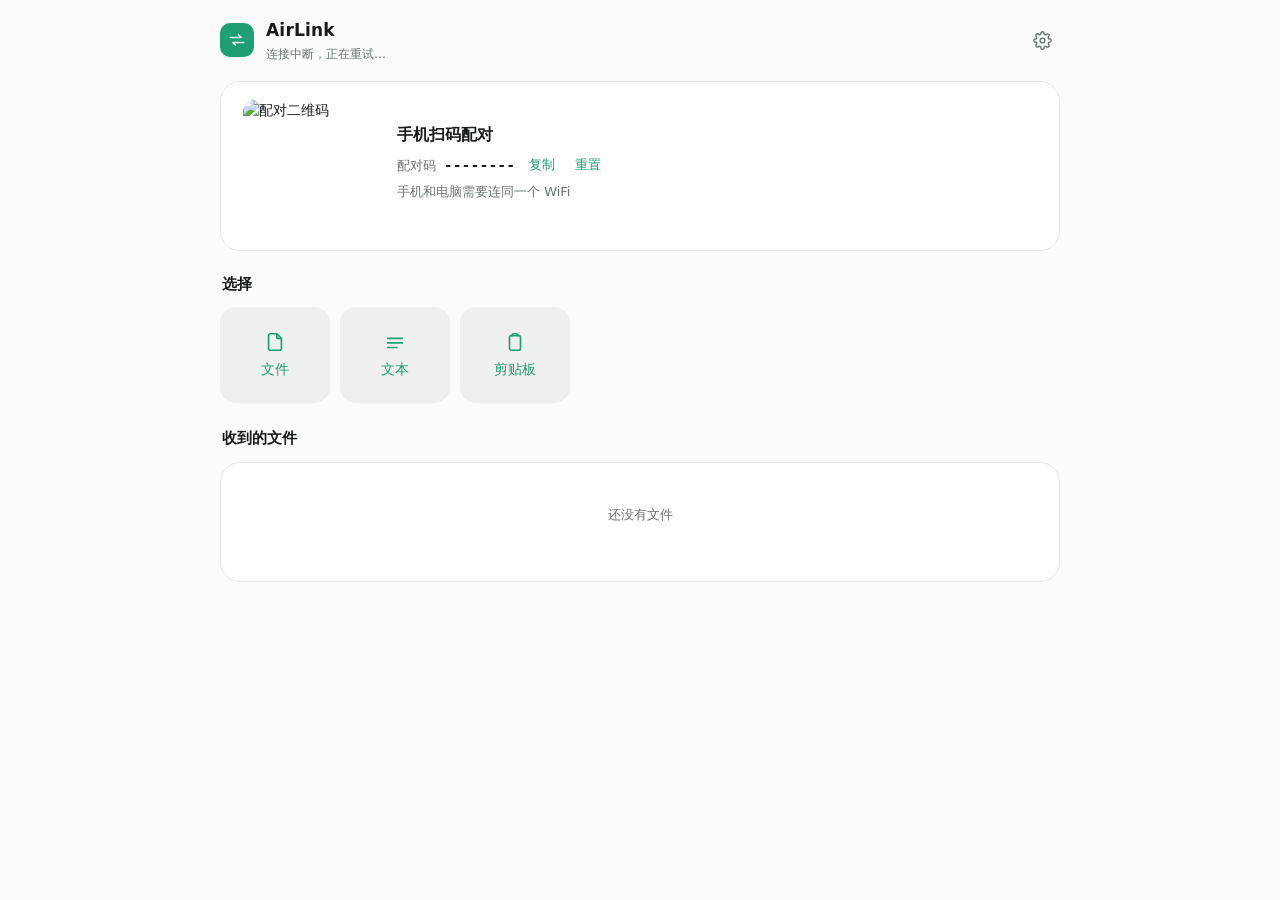
==== server/web/ui.html @ eb2b2083 "feat(ui): 界面层换成 HTML + Edge 应用窗口，Walk 只保留托盘 Win32 原生控件的圆角、实心按钮、卡片列表都改不了，试过字号层级、 卡片分组、图标按钮之后到了上限。界面层整" ====
<!DOCTYPE html>
<html lang="zh-CN">
<head>
<meta charset="utf-8">
<title>AirLink</title>
<style>
  :root {
    --bg: #fafbfa;
    --card: #ffffff;
    --tile: #edf0ee;
    --tile-hover: #e2e6e3;
    --accent: #1d9e75;
    --accent-dark: #0f6e56;
    --accent-soft: #e8f5f0;
    --text: #171b19;
    --muted: #6b7370;
    --line: #e3e7e5;
    --danger: #c0453f;
    --radius-lg: 20px;
    --radius: 16px;
    --radius-sm: 12px;
  }

  * { box-sizing: border-box; margin: 0; padding: 0; }

  body {
    font-family: "Microsoft YaHei UI", "Segoe UI", system-ui, sans-serif;
    background: var(--bg);
    color: var(--text);
    font-size: 14px;
    line-height: 1.5;
    -webkit-font-smoothing: antialiased;
    user-select: none;
  }

  .app {
    max-width: 880px;
    margin: 0 auto;
    padding: 18px 20px 28px;
  }

  /* ---------- 顶部 ---------- */
  header {
    display: flex;
    align-items: center;
    gap: 12px;
    margin-bottom: 18px;
  }

  .logo {
    width: 34px;
    height: 34px;
    border-radius: 10px;
    background: var(--accent);
    display: grid;
    place-items: center;
    flex-shrink: 0;
  }

  .logo svg { width: 20px; height: 20px; stroke: #fff; }

  .brand h1 {
    font-size: 17px;
    font-weight: 600;
    letter-spacing: .2px;
  }

  .brand p {
    font-size: 12px;
    color: var(--muted);
    margin-top: 1px;
  }

  .spacer { flex: 1; }

  .icon-btn {
    width: 36px;
    height: 36px;
    border: none;
    border-radius: 10px;
    background: transparent;
    cursor: pointer;
    display: grid;
    place-items: center;
    transition: background .14s;
  }

  .icon-btn:hover { background: var(--tile); }
  .icon-btn svg { width: 19px; height: 19px; stroke: var(--muted); }

  /* ---------- 配对卡片 ---------- */
  .pair {
    background: var(--card);
    border: 1px solid var(--line);
    border-radius: var(--radius-lg);
    padding: 18px 22px;
    display: flex;
    align-items: center;
    gap: 22px;
    margin-bottom: 22px;
  }

  .qr {
    width: 132px;
    height: 132px;
    border-radius: 12px;
    display: block;
    flex-shrink: 0;
  }

  .pair h2 {
    font-size: 16px;
    font-weight: 600;
    margin-bottom: 8px;
  }

  .pair-row {
    display: flex;
    align-items: center;
    gap: 8px;
    font-size: 13px;
    color: var(--muted);
    margin-bottom: 6px;
  }

  .token {
    font-family: Consolas, monospace;
    font-size: 14px;
    font-weight: 600;
    color: var(--text);
    letter-spacing: .5px;
  }

  .link-btn {
    border: none;
    background: transparent;
    color: var(--accent);
    font-size: 12.5px;
    font-family: inherit;
    cursor: pointer;
    padding: 2px 6px;
    border-radius: 6px;
  }

  .link-btn:hover { background: var(--accent-soft); }

  /* ---------- 区块标题 ---------- */
  .sect {
    font-size: 15px;
    font-weight: 600;
    margin: 0 0 12px 2px;
    display: flex;
    align-items: center;
    gap: 8px;
  }

  .sect .count {
    font-size: 12px;
    font-weight: 400;
    color: var(--muted);
  }

  .sect .spacer { flex: 1; }

  /* ---------- 卡片按钮 ---------- */
  .tiles {
    display: flex;
    gap: 10px;
    margin-bottom: 24px;
  }

  .tile {
    width: 110px;
    height: 96px;
    border: none;
    border-radius: var(--radius);
    background: var(--tile);
    cursor: pointer;
    display: flex;
    flex-direction: column;
    align-items: center;
    justify-content: center;
    gap: 8px;
    font-family: inherit;
    font-size: 13.5px;
    color: var(--accent);
    transition: background .14s, transform .08s;
  }

  .tile:hover { background: var(--tile-hover); }
  .tile:active { transform: scale(.975); }
  .tile svg { width: 22px; height: 22px; stroke: var(--accent); }

  /* ---------- 文件列表 ---------- */
  .files {
    background: var(--card);
    border: 1px solid var(--line);
    border-radius: var(--radius-lg);
    padding: 8px;
    min-height: 120px;
  }

  .file {
    display: flex;
    align-items: center;
    gap: 12px;
    padding: 11px 14px;
    border-radius: var(--radius-sm);
    cursor: default;
    transition: background .12s;
  }

  .file:hover { background: #f7f9f8; }
  .file + .file { margin-top: 1px; }

  .file-icon {
    width: 34px;
    height: 34px;
    border-radius: 9px;
    background: var(--accent-soft);
    display: grid;
    place-items: center;
    flex-shrink: 0;
  }

  .file-icon svg { width: 17px; height: 17px; stroke: var(--accent-dark); }

  .file-main { flex: 1; min-width: 0; }

  .file-name {
    font-size: 13.5px;
    white-space: nowrap;
    overflow: hidden;
    text-overflow: ellipsis;
  }

  .file-meta {
    font-size: 11.5px;
    color: var(--muted);
    margin-top: 1px;
  }

  .file-actions {
    display: flex;
    gap: 4px;
    opacity: 0;
    transition: opacity .12s;
  }

  .file:hover .file-actions { opacity: 1; }

  .mini-btn {
    border: none;
    background: transparent;
    color: var(--muted);
    font-size: 12.5px;
    font-family: inherit;
    padding: 4px 8px;
    border-radius: 7px;
    cursor: pointer;
  }

  .mini-btn:hover { background: var(--tile); color: var(--text); }
  .mini-btn.danger:hover { color: var(--danger); }

  .empty {
    color: var(--muted);
    font-size: 13px;
    text-align: center;
    padding: 34px 0;
  }

  /* ---------- 右键菜单 ---------- */
  .ctx {
    position: fixed;
    z-index: 100;
    background: #fff;
    border-radius: 12px;
    box-shadow: 0 8px 28px rgba(0,0,0,.14);
    padding: 5px;
    min-width: 148px;
    display: none;
  }

  .ctx.show { display: block; }

  .ctx button {
    display: block;
    width: 100%;
    text-align: left;
    border: none;
    background: transparent;
    font-family: inherit;
    font-size: 13px;
    color: var(--text);
    padding: 8px 12px;
    border-radius: 8px;
    cursor: pointer;
  }

  .ctx button:hover { background: var(--tile); }
  .ctx button.danger { color: var(--danger); }
  .ctx hr { border: none; border-top: 1px solid var(--line); margin: 5px 8px; }

  /* ---------- 模态框 ---------- */
  .mask {
    position: fixed;
    inset: 0;
    background: rgba(20, 24, 22, .3);
    display: none;
    align-items: center;
    justify-content: center;
    z-index: 50;
    backdrop-filter: blur(1.5px);
  }

  .mask.show { display: flex; }

  .modal {
    background: #fff;
    border-radius: var(--radius-lg);
    padding: 22px;
    width: 480px;
    max-width: calc(100vw - 40px);
    max-height: calc(100vh - 60px);
    display: flex;
    flex-direction: column;
    box-shadow: 0 18px 50px rgba(0,0,0,.18);
  }

  .modal h2 {
    font-size: 16px;
    font-weight: 600;
    margin-bottom: 16px;
  }

  .field { margin-bottom: 14px; }

  .field label {
    display: block;
    font-size: 12.5px;
    color: var(--muted);
    margin-bottom: 6px;
  }

  .input, .select {
    width: 100%;
    height: 38px;
    border: 1px solid var(--line);
    border-radius: 10px;
    padding: 0 12px;
    font-family: inherit;
    font-size: 13.5px;
    color: var(--text);
    background: #fff;
    outline: none;
    transition: border-color .14s, box-shadow .14s;
  }

  .input:focus, .select:focus {
    border-color: var(--accent);
    box-shadow: 0 0 0 3px rgba(29,158,117,.13);
  }

  .modal-actions {
    display: flex;
    justify-content: flex-end;
    gap: 8px;
    margin-top: 18px;
  }

  .btn {
    height: 38px;
    padding: 0 18px;
    border-radius: 10px;
    border: none;
    font-family: inherit;
    font-size: 13.5px;
    cursor: pointer;
    transition: background .14s, transform .08s;
  }

  .btn:active { transform: scale(.98); }

  .btn-primary {
    background: var(--accent);
    color: #fff;
  }

  .btn-primary:hover { background: var(--accent-dark); }

  .btn-ghost {
    background: var(--tile);
    color: var(--text);
  }

  .btn-ghost:hover { background: var(--tile-hover); }

  .btn-danger {
    background: transparent;
    color: var(--danger);
  }

  .btn-danger:hover { background: #fbeceb; }

  /* ---------- 记录列表 ---------- */
  .clips {
    flex: 1;
    min-height: 160px;
    max-height: 300px;
    overflow-y: auto;
    border-radius: var(--radius-sm);
    background: #fafbfa;
    padding: 6px;
    margin-bottom: 4px;
  }

  .clip {
    padding: 10px 12px;
    border-radius: 10px;
    cursor: default;
  }

  .clip:hover { background: #f1f4f2; }

  .clip-text {
    font-size: 13px;
    word-break: break-all;
    white-space: pre-wrap;
    max-height: 62px;
    overflow: hidden;
  }

  .clip-meta {
    font-size: 11px;
    color: var(--muted);
    margin-top: 4px;
    display: flex;
    align-items: center;
    gap: 10px;
  }

  .clip-meta .acts { margin-left: auto; display: flex; gap: 2px; }

  /* ---------- 提示条 ---------- */
  .toast {
    position: fixed;
    left: 50%;
    bottom: 28px;
    transform: translateX(-50%) translateY(12px);
    background: rgba(23, 27, 25, .9);
    color: #fff;
    font-size: 13px;
    padding: 9px 16px;
    border-radius: 10px;
    opacity: 0;
    pointer-events: none;
    transition: opacity .18s, transform .18s;
    z-index: 200;
  }

  .toast.show { opacity: 1; transform: translateX(-50%) translateY(0); }
</style>
</head>
<body>

<div class="app">
  <header>
    <div class="logo">
      <svg viewBox="0 0 24 24" fill="none" stroke-width="2" stroke-linecap="round" stroke-linejoin="round">
        <path d="M4 9h13l-3-3M20 15H7l3 3"/>
      </svg>
    </div>
    <div class="brand">
      <h1>AirLink</h1>
      <p id="subtitle">正在读取…</p>
    </div>
    <div class="spacer"></div>
    <button class="icon-btn" id="btn-settings" title="设置">
      <svg viewBox="0 0 24 24" fill="none" stroke-width="1.8" stroke-linecap="round" stroke-linejoin="round">
        <circle cx="12" cy="12" r="3"/>
        <path d="M19.4 15a1.7 1.7 0 0 0 .34 1.87l.06.06a2 2 0 1 1-2.83 2.83l-.06-.06a1.7 1.7 0 0 0-1.87-.34 1.7 1.7 0 0 0-1 1.56V21a2 2 0 1 1-4 0v-.09A1.7 1.7 0 0 0 9 19.4a1.7 1.7 0 0 0-1.87.34l-.06.06a2 2 0 1 1-2.83-2.83l.06-.06A1.7 1.7 0 0 0 4.6 15a1.7 1.7 0 0 0-1.56-1H3a2 2 0 1 1 0-4h.09A1.7 1.7 0 0 0 4.6 9a1.7 1.7 0 0 0-.34-1.87l-.06-.06a2 2 0 1 1 2.83-2.83l.06.06A1.7 1.7 0 0 0 9 4.6h.09A1.7 1.7 0 0 0 10 3.04V3a2 2 0 1 1 4 0v.09a1.7 1.7 0 0 0 1 1.56 1.7 1.7 0 0 0 1.87-.34l.06-.06a2 2 0 1 1 2.83 2.83l-.06.06A1.7 1.7 0 0 0 19.4 9v.09a1.7 1.7 0 0 0 1.56 1H21a2 2 0 1 1 0 4h-.09a1.7 1.7 0 0 0-1.51 1z"/>
      </svg>
    </button>
  </header>

  <section class="pair">
    <img class="qr" id="qr" alt="配对二维码">
    <div>
      <h2>手机扫码配对</h2>
      <div class="pair-row">
        配对码 <span class="token" id="token">--------</span>
        <button class="link-btn" id="btn-copy-token">复制</button>
        <button class="link-btn" id="btn-rotate">重置</button>
      </div>
      <div class="pair-row" id="pair-hint">手机和电脑需要连同一个 WiFi</div>
    </div>
  </section>

  <h3 class="sect">选择</h3>
  <div class="tiles">
    <button class="tile" id="tile-file">
      <svg viewBox="0 0 24 24" fill="none" stroke-width="1.8" stroke-linecap="round" stroke-linejoin="round">
        <path d="M14 3H7a2 2 0 0 0-2 2v14a2 2 0 0 0 2 2h10a2 2 0 0 0 2-2V8z"/>
        <path d="M14 3v5h5"/>
      </svg>
      文件
    </button>
    <button class="tile" id="tile-text">
      <svg viewBox="0 0 24 24" fill="none" stroke-width="1.9" stroke-linecap="round">
        <path d="M4 8h16M4 13h16M4 18h10"/>
      </svg>
      文本
    </button>
    <button class="tile" id="tile-clip">
      <svg viewBox="0 0 24 24" fill="none" stroke-width="1.8" stroke-linecap="round" stroke-linejoin="round">
        <rect x="6" y="5" width="12" height="16" rx="2"/>
        <path d="M9 5V4a1 1 0 0 1 1-1h4a1 1 0 0 1 1 1v1"/>
      </svg>
      剪贴板
    </button>
  </div>

  <h3 class="sect">
    收到的文件
    <span class="count" id="file-count"></span>
    <span class="spacer"></span>
  </h3>
  <div class="files" id="files">
    <div class="empty">还没有文件</div>
  </div>
</div>

<!-- 右键菜单 -->
<div class="ctx" id="ctx"></div>

<!-- 文本面板 -->
<div class="mask" id="mask-text">
  <div class="modal">
    <h2>文本</h2>
    <div class="field">
      <textarea class="input" id="text-input" rows="3"
        style="height:auto;padding:10px 12px;resize:none"
        placeholder="输入要发到手机的文字"></textarea>
    </div>
    <div class="modal-actions" style="margin-top:-6px;margin-bottom:14px">
      <button class="btn btn-primary" id="btn-send-text">发送</button>
    </div>
    <div class="sect" style="font-size:13px;margin-bottom:8px">最近记录</div>
    <div class="clips" id="clips"></div>
    <div class="modal-actions">
      <button class="btn btn-ghost" id="btn-text-close">关闭</button>
    </div>
  </div>
</div>

<!-- 设置面板 -->
<div class="mask" id="mask-settings">
  <div class="modal">
    <h2>设置</h2>

    <div class="field">
      <label>网络地址（多网卡时手动指定）</label>
      <select class="select" id="set-net"></select>
    </div>

    <div class="field">
      <label>公网中转地址（留空表示不用）</label>
      <input class="input" id="set-relay" placeholder="https://drop.example.com">
    </div>

    <div class="field">
      <label>中转密钥</label>
      <input class="input" id="set-key" placeholder="和服务器上的 AIRLINK_RELAY_KEY 一致">
    </div>

    <div class="modal-actions">
      <button class="btn btn-ghost" id="btn-settings-close">取消</button>
      <button class="btn btn-primary" id="btn-settings-save">保存</button>
    </div>
  </div>
</div>

<div class="toast" id="toast"></div>

<script>
const $ = (id) => document.getElementById(id);

let state = null;
let ctxTarget = null;

// ---------- 通用 ----------
async function api(path, opts = {}) {
  const r = await fetch(path, opts);
  if (!r.ok) {
    let msg = `请求失败 (${r.status})`;
    try { msg = (await r.json()).message || msg; } catch {}
    throw new Error(msg);
  }
  const ct = r.headers.get("content-type") || "";
  return ct.includes("json") ? r.json() : r.text();
}

let toastTimer = null;
function toast(msg) {
  const el = $("toast");
  el.textContent = msg;
  el.classList.add("show");
  clearTimeout(toastTimer);
  toastTimer = setTimeout(() => el.classList.remove("show"), 1800);
}

function humanSize(n) {
  if (n < 1024) return n + " B";
  const units = ["KB", "MB", "GB", "TB"];
  let v = n, i = -1;
  while (v >= 1024 && i < units.length - 1) { v /= 1024; i++; }
  return v.toFixed(1) + " " + units[i];
}

function fmtTime(iso) {
  if (!iso) return "";
  const d = new Date(iso);
  if (isNaN(d)) return "";
  const pad = (x) => String(x).padStart(2, "0");
  return `${pad(d.getMonth() + 1)}-${pad(d.getDate())} ${pad(d.getHours())}:${pad(d.getMinutes())}`;
}

// ---------- 渲染 ----------
async function refresh() {
  try {
    state = await api("/api/console/state");
    render();
  } catch (e) {
    $("subtitle").textContent = "连接中断，正在重试…";
  }
}

function render() {
  const ep = (state.endpoints || [])[0];
  const addr = ep ? `${ep.ip}:${ep.port}` : `127.0.0.1:${state.port}`;
  const n = (state.files || []).length;
  $("subtitle").textContent = `${state.device} · ${addr} · ${n} 个文件`;
  $("token").textContent = (state.token || "").slice(0, 8);
  $("file-count").textContent = n ? `${n} 个` : "";

  const qr = $("qr");
  const src = "/api/console/qr.png?v=" + encodeURIComponent(state.token || "");
  if (qr.dataset.src !== src) {
    qr.dataset.src = src;
    qr.src = src;
  }

  renderFiles(state.files || []);
}

function renderFiles(files) {
  const box = $("files");
  if (!files.length) {
    box.innerHTML = '<div class="empty">还没有文件</div>';
    return;
  }
  box.innerHTML = files.map((f) => `
    <div class="file" data-id="${f.id}">
      <div class="file-icon">
        <svg viewBox="0 0 24 24" fill="none" stroke-width="1.8" stroke-linecap="round" stroke-linejoin="round">
          <path d="M14 3H7a2 2 0 0 0-2 2v14a2 2 0 0 0 2 2h10a2 2 0 0 0 2-2V8z"/>
          <path d="M14 3v5h5"/>
        </svg>
      </div>
      <div class="file-main">
        <div class="file-name" title="${escapeAttr(f.name)}">${escapeHtml(f.name)}</div>
        <div class="file-meta">${humanSize(f.size)} · ${fmtTime(f.modTime)}</div>
      </div>
      <div class="file-actions">
        <button class="mini-btn" data-act="open">打开</button>
        <button class="mini-btn" data-act="copy">复制名</button>
        <button class="mini-btn danger" data-act="delete">删除</button>
      </div>
    </div>
  `).join("");
}

function escapeHtml(s) {
  return String(s).replace(/[&<>"']/g, (c) => (
    { "&": "&amp;", "<": "&lt;", ">": "&gt;", '"': "&quot;", "'": "&#39;" }[c]
  ));
}
function escapeAttr(s) { return escapeHtml(s); }

// ---------- 文件操作 ----------
async function uploadFiles(fileList) {
  if (!fileList.length) return;
  let ok = 0;
  for (const f of fileList) {
    try {
      await api(`/api/console/upload?name=${encodeURIComponent(f.name)}`, {
        method: "POST",
        body: f,
      });
      ok++;
    } catch (e) {
      toast(`${f.name}：${e.message}`);
    }
  }
  if (ok) toast(`已添加 ${ok} 个文件`);
  refresh();
}

function pickFiles() {
  const input = document.createElement("input");
  input.type = "file";
  input.multiple = true;
  input.onchange = () => uploadFiles([...input.files]);
  input.click();
}

async function openFile(id) {
  try { await api(`/api/console/files/${id}/open`, { method: "POST" }); }
  catch (e) { toast(e.message); }
}

async function revealFile(id) {
  try { await api(`/api/console/files/${id}/reveal`, { method: "POST" }); }
  catch (e) { toast(e.message); }
}

async function copyFileName(id) {
  const f = (state.files || []).find((x) => x.id === id);
  if (!f) return;
  try {
    await navigator.clipboard.writeText(f.name);
    toast("已复制文件名");
  } catch {
    toast("复制失败");
  }
}

async function deleteFile(id) {
  try {
    await api(`/api/console/files/${id}`, { method: "DELETE" });
    toast("已删除");
    refresh();
  } catch (e) { toast(e.message); }
}

// ---------- 右键菜单 ----------
function showCtx(x, y, id) {
  ctxTarget = id;
  const ctx = $("ctx");
  ctx.innerHTML = `
    <button data-act="open">打开</button>
    <button data-act="copy">复制文件名</button>
    <button data-act="reveal">在文件夹中显示</button>
    <hr>
    <button data-act="delete" class="danger">删除</button>
  `;
  ctx.classList.add("show");
  const r = ctx.getBoundingClientRect();
  ctx.style.left = Math.min(x, innerWidth - r.width - 8) + "px";
  ctx.style.top = Math.min(y, innerHeight - r.height - 8) + "px";
}

function hideCtx() {
  $("ctx").classList.remove("show");
  ctxTarget = null;
}

document.addEventListener("click", (e) => {
  if (!e.target.closest(".ctx")) hideCtx();
});

$("ctx").addEventListener("click", (e) => {
  const btn = e.target.closest("button");
  if (!btn || !ctxTarget) return;
  const id = ctxTarget;
  const act = btn.dataset.act;
  hideCtx();
  if (act === "open") openFile(id);
  if (act === "copy") copyFileName(id);
  if (act === "reveal") revealFile(id);
  if (act === "delete") deleteFile(id);
});

$("files").addEventListener("contextmenu", (e) => {
  const row = e.target.closest(".file");
  if (!row) return;
  e.preventDefault();
  showCtx(e.clientX, e.clientY, row.dataset.id);
});

$("files").addEventListener("click", (e) => {
  const btn = e.target.closest(".mini-btn");
  if (!btn) return;
  const id = e.target.closest(".file").dataset.id;
  const act = btn.dataset.act;
  if (act === "open") openFile(id);
  if (act === "copy") copyFileName(id);
  if (act === "delete") deleteFile(id);
});

$("files").addEventListener("dblclick", (e) => {
  const row = e.target.closest(".file");
  if (row) openFile(row.dataset.id);
});

// ---------- 文本 ----------
async function openTextPanel() {
  $("mask-text").classList.add("show");
  await loadClips();
  $("text-input").focus();
}

async function loadClips() {
  try {
    const d = await api("/api/console/clips");
    renderClips(d.clips || []);
  } catch (e) {
    $("clips").innerHTML = `<div class="empty">${escapeHtml(e.message)}</div>`;
  }
}

function renderClips(clips) {
  const box = $("clips");
  if (!clips.length) {
    box.innerHTML = '<div class="empty">还没有记录</div>';
    return;
  }
  box.innerHTML = clips.map((c) => `
    <div class="clip" data-id="${c.id}" data-content="${escapeAttr(c.content)}">
      <div class="clip-text">${escapeHtml(c.content)}</div>
      <div class="clip-meta">
        <span>${c.from === "手机" ? "来自手机" : "来自电脑"} · ${fmtTime(c.at)}</span>
        <span class="acts">
          <button class="mini-btn" data-act="copy">复制</button>
          <button class="mini-btn danger" data-act="delete">删除</button>
        </span>
      </div>
    </div>
  `).join("");
}

$("clips").addEventListener("click", async (e) => {
  const btn = e.target.closest(".mini-btn");
  if (!btn) return;
  const row = e.target.closest(".clip");
  const id = row.dataset.id;
  if (btn.dataset.act === "copy") {
    try {
      await navigator.clipboard.writeText(row.dataset.content);
      toast("已复制");
    } catch { toast("复制失败"); }
  } else {
    try {
      await api(`/api/console/clips/${id}`, { method: "DELETE" });
      await loadClips();
      toast("已删除");
    } catch (err) { toast(err.message); }
  }
});

$("btn-send-text").onclick = async () => {
  const text = $("text-input").value.trim();
  if (!text) { toast("先输入内容"); return; }
  try {
    await api("/api/console/text", {
      method: "POST",
      headers: { "Content-Type": "application/json" },
      body: JSON.stringify({ content: text }),
    });
    $("text-input").value = "";
    toast("已发送到手机");
    await loadClips();
  } catch (e) { toast(e.message); }
};

$("btn-text-close").onclick = () => $("mask-text").classList.remove("show");

// ---------- 剪贴板 ----------
async function sendClipboard() {
  let text = "";
  try {
    text = await navigator.clipboard.readText();
  } catch {
    toast("读不到剪贴板，请用「文本」手动输入");
    return;
  }
  if (!text.trim()) { toast("剪贴板里没有文字"); return; }
  try {
    await api("/api/console/clipboard", {
      method: "POST",
      headers: { "Content-Type": "application/json" },
      body: JSON.stringify({ content: text }),
    });
    toast("已发送剪贴板");
  } catch (e) { toast(e.message); }
}

// ---------- 设置 ----------
async function openSettings() {
  $("mask-settings").classList.add("show");
  // 用 #settings 直接进来时 state 还没加载完，先等一次，
  // 否则下拉框会是空的。
  if (!state) await refresh();

  const sel = $("set-net");
  sel.innerHTML = "";
  (state?.endpoints || []).forEach((ep, i) => {
    const o = document.createElement("option");
    o.value = ep.ip;
    o.textContent = `${ep.ip}:${ep.port} · ${ep.iface}`;
    if (i === 0) o.selected = true;
    sel.appendChild(o);
  });
  try {
    const cfg = await api("/api/console/settings");
    $("set-relay").value = cfg.relayURL || "";
    $("set-key").value = cfg.relayKey || "";
  } catch {}
}

$("btn-settings-save").onclick = async () => {
  const url = $("set-relay").value.trim();
  const key = $("set-key").value.trim();
  if ((url === "") !== (key === "")) {
    toast("地址和密钥要么都填，要么都留空");
    return;
  }
  try {
    await api("/api/console/settings", {
      method: "POST",
      headers: { "Content-Type": "application/json" },
      body: JSON.stringify({
        relayURL: url,
        relayKey: key,
        ip: $("set-net").value,
      }),
    });
    $("mask-settings").classList.remove("show");
    toast("已保存，手机请重新扫码");
    refresh();
  } catch (e) { toast(e.message); }
};

$("btn-settings-close").onclick = () => $("mask-settings").classList.remove("show");

// ---------- 顶部按钮 ----------
$("btn-settings").onclick = openSettings;

$("btn-copy-token").onclick = async () => {
  try {
    await navigator.clipboard.writeText(state.token);
    toast("配对码已复制");
  } catch { toast("复制失败"); }
};

$("btn-rotate").onclick = async () => {
  if (!confirm("重新生成后，已配对的手机需要重新扫码。继续？")) return;
  try {
    await api("/api/console/rotate", { method: "POST" });
    toast("配对码已重置");
    refresh();
  } catch (e) { toast(e.message); }
};

$("tile-file").onclick = pickFiles;
$("tile-text").onclick = openTextPanel;
$("tile-clip").onclick = sendClipboard;

// 点遮罩关闭
document.querySelectorAll(".mask").forEach((m) => {
  m.addEventListener("click", (e) => {
    if (e.target === m) m.classList.remove("show");
  });
});

document.addEventListener("keydown", (e) => {
  if (e.key === "Escape") {
    document.querySelectorAll(".mask.show").forEach((m) => m.classList.remove("show"));
    hideCtx();
  }
});

// 拖拽上传
document.addEventListener("dragover", (e) => e.preventDefault());
document.addEventListener("drop", (e) => {
  e.preventDefault();
  if (e.dataTransfer?.files?.length) uploadFiles([...e.dataTransfer.files]);
});

refresh();
setInterval(refresh, 2000);

// 允许 #text / #settings 直接打开对应面板
if (location.hash === "#text") openTextPanel();
if (location.hash === "#settings") openSettings();
</script>
</body>
</html>
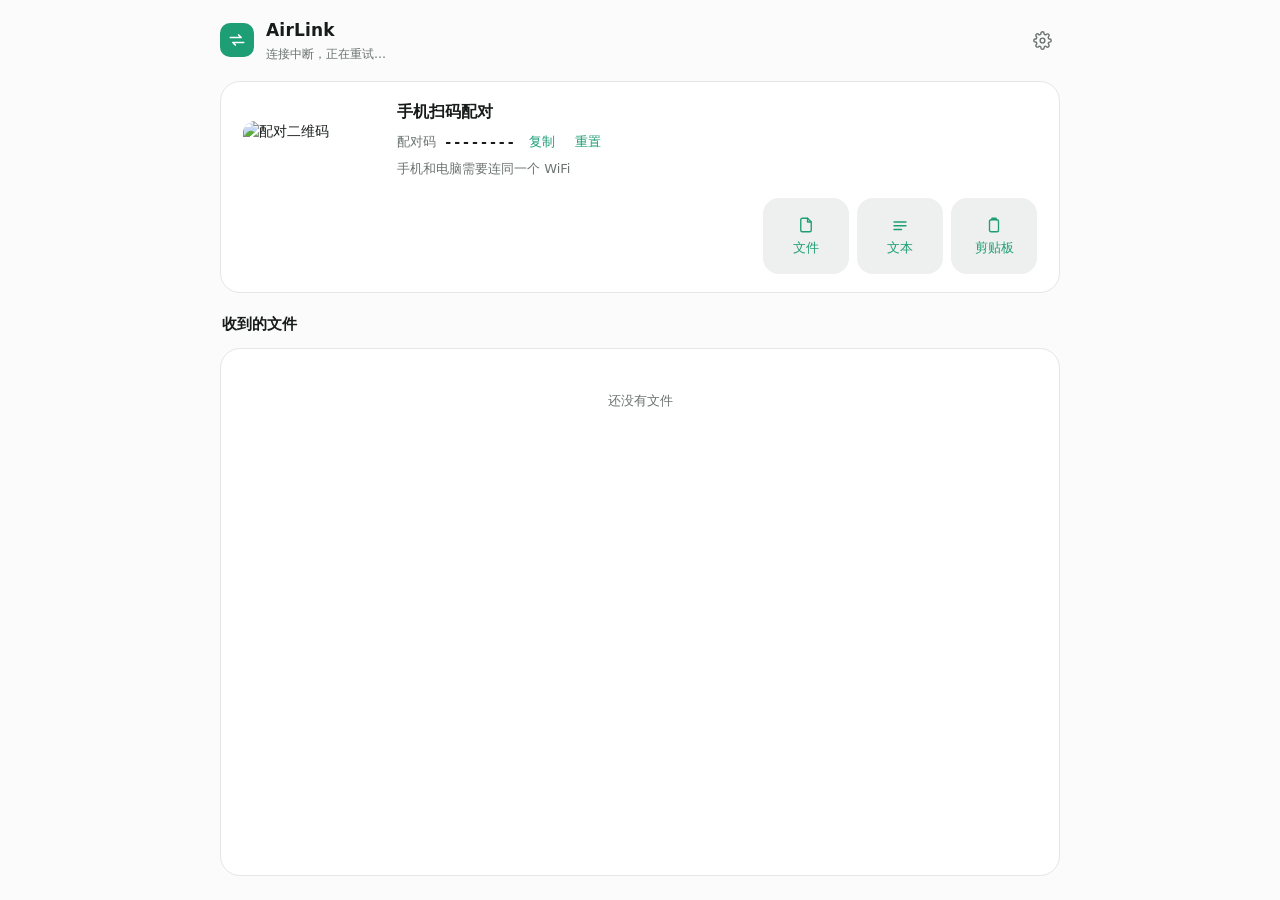
==== commit d71e8b3d: "style(ui): 三个操作入口移到二维码右侧，缩小并右对齐 - 去掉「选择」标题，按钮并进配对卡片 - 尺寸 110x96 → 86x76，图标 22 → 18 - 靠右对齐，和卡片右边缘齐平 -" ====
--- a/server/web/ui.html
+++ b/server/web/ui.html
@@ -2,6 +2,7 @@
 <html lang="zh-CN">
 <head>
 <meta charset="utf-8">
+<link rel="icon" href="/favicon.ico" type="image/x-icon">
 <title>AirLink</title>
 <style>
   :root {
@@ -36,7 +37,10 @@
   .app {
     max-width: 880px;
     margin: 0 auto;
-    padding: 18px 20px 28px;
+    padding: 18px 20px 24px;
+    min-height: 100vh;
+    display: flex;
+    flex-direction: column;
   }
 
   /* ---------- 顶部 ---------- */
@@ -97,7 +101,7 @@
     display: flex;
     align-items: center;
     gap: 22px;
-    margin-bottom: 22px;
+    margin-bottom: 20px;
   }
 
   .qr {
@@ -163,15 +167,23 @@
   .sect .spacer { flex: 1; }
 
   /* ---------- 卡片按钮 ---------- */
+  .pair-body {
+    flex: 1;
+    display: flex;
+    flex-direction: column;
+    gap: 14px;
+    min-width: 0;
+  }
+
   .tiles {
     display: flex;
-    gap: 10px;
-    margin-bottom: 24px;
+    gap: 8px;
+    justify-content: flex-end;
   }
 
   .tile {
-    width: 110px;
-    height: 96px;
+    width: 86px;
+    height: 76px;
     border: none;
     border-radius: var(--radius);
     background: var(--tile);
@@ -180,16 +192,16 @@
     flex-direction: column;
     align-items: center;
     justify-content: center;
-    gap: 8px;
+    gap: 6px;
     font-family: inherit;
-    font-size: 13.5px;
+    font-size: 12.5px;
     color: var(--accent);
     transition: background .14s, transform .08s;
   }
 
   .tile:hover { background: var(--tile-hover); }
   .tile:active { transform: scale(.975); }
-  .tile svg { width: 22px; height: 22px; stroke: var(--accent); }
+  .tile svg { width: 18px; height: 18px; stroke: var(--accent); }
 
   /* ---------- 文件列表 ---------- */
   .files {
@@ -198,6 +210,7 @@
     border-radius: var(--radius-lg);
     padding: 8px;
     min-height: 120px;
+    flex: 1;
   }
 
   .file {
@@ -486,40 +499,40 @@
 
   <section class="pair">
     <img class="qr" id="qr" alt="配对二维码">
-    <div>
-      <h2>手机扫码配对</h2>
-      <div class="pair-row">
-        配对码 <span class="token" id="token">--------</span>
-        <button class="link-btn" id="btn-copy-token">复制</button>
-        <button class="link-btn" id="btn-rotate">重置</button>
+    <div class="pair-body">
+      <div>
+        <h2>手机扫码配对</h2>
+        <div class="pair-row">
+          配对码 <span class="token" id="token">--------</span>
+          <button class="link-btn" id="btn-copy-token">复制</button>
+          <button class="link-btn" id="btn-rotate">重置</button>
+        </div>
+        <div class="pair-row" id="pair-hint">手机和电脑需要连同一个 WiFi</div>
       </div>
-      <div class="pair-row" id="pair-hint">手机和电脑需要连同一个 WiFi</div>
+      <div class="tiles">
+        <button class="tile" id="tile-file">
+          <svg viewBox="0 0 24 24" fill="none" stroke-width="1.8" stroke-linecap="round" stroke-linejoin="round">
+            <path d="M14 3H7a2 2 0 0 0-2 2v14a2 2 0 0 0 2 2h10a2 2 0 0 0 2-2V8z"/>
+            <path d="M14 3v5h5"/>
+          </svg>
+          文件
+        </button>
+        <button class="tile" id="tile-text">
+          <svg viewBox="0 0 24 24" fill="none" stroke-width="1.9" stroke-linecap="round">
+            <path d="M4 8h16M4 13h16M4 18h10"/>
+          </svg>
+          文本
+        </button>
+        <button class="tile" id="tile-clip">
+          <svg viewBox="0 0 24 24" fill="none" stroke-width="1.8" stroke-linecap="round" stroke-linejoin="round">
+            <rect x="6" y="5" width="12" height="16" rx="2"/>
+            <path d="M9 5V4a1 1 0 0 1 1-1h4a1 1 0 0 1 1 1v1"/>
+          </svg>
+          剪贴板
+        </button>
+      </div>
     </div>
   </section>
-
-  <h3 class="sect">选择</h3>
-  <div class="tiles">
-    <button class="tile" id="tile-file">
-      <svg viewBox="0 0 24 24" fill="none" stroke-width="1.8" stroke-linecap="round" stroke-linejoin="round">
-        <path d="M14 3H7a2 2 0 0 0-2 2v14a2 2 0 0 0 2 2h10a2 2 0 0 0 2-2V8z"/>
-        <path d="M14 3v5h5"/>
-      </svg>
-      文件
-    </button>
-    <button class="tile" id="tile-text">
-      <svg viewBox="0 0 24 24" fill="none" stroke-width="1.9" stroke-linecap="round">
-        <path d="M4 8h16M4 13h16M4 18h10"/>
-      </svg>
-      文本
-    </button>
-    <button class="tile" id="tile-clip">
-      <svg viewBox="0 0 24 24" fill="none" stroke-width="1.8" stroke-linecap="round" stroke-linejoin="round">
-        <rect x="6" y="5" width="12" height="16" rx="2"/>
-        <path d="M9 5V4a1 1 0 0 1 1-1h4a1 1 0 0 1 1 1v1"/>
-      </svg>
-      剪贴板
-    </button>
-  </div>
 
   <h3 class="sect">
     收到的文件
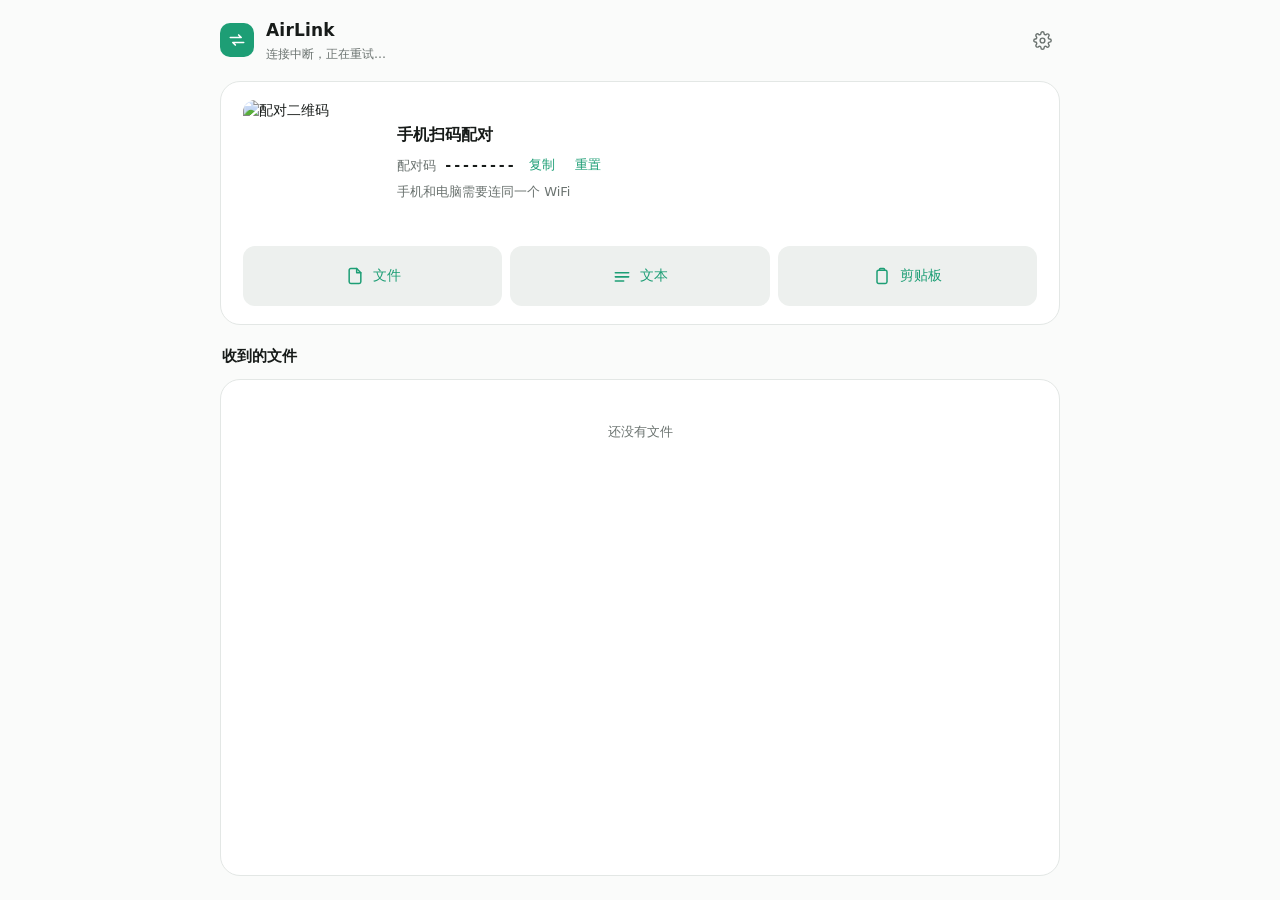
==== commit 70bf542b: "style(ui): 三个操作入口横跨整行，与二维码和文字区左右对齐 - 配对卡片改成上下两段：上面二维码 + 文字，下面按钮整行均分 - 按钮高度压到 60px，图标文字横排 - 左右边缘分别对齐二" ====
--- a/server/web/ui.html
+++ b/server/web/ui.html
@@ -99,9 +99,15 @@
     border-radius: var(--radius-lg);
     padding: 18px 22px;
     display: flex;
+    flex-direction: column;
+    gap: 14px;
+    margin-bottom: 20px;
+  }
+
+  .pair-top {
+    display: flex;
     align-items: center;
     gap: 22px;
-    margin-bottom: 20px;
   }
 
   .qr {
@@ -167,41 +173,36 @@
   .sect .spacer { flex: 1; }
 
   /* ---------- 卡片按钮 ---------- */
-  .pair-body {
+  .pair-info {
     flex: 1;
-    display: flex;
-    flex-direction: column;
-    gap: 14px;
     min-width: 0;
   }
 
   .tiles {
     display: flex;
     gap: 8px;
-    justify-content: flex-end;
   }
 
   .tile {
-    width: 86px;
-    height: 76px;
+    flex: 1;
+    height: 60px;
     border: none;
-    border-radius: var(--radius);
+    border-radius: var(--radius-sm);
     background: var(--tile);
     cursor: pointer;
     display: flex;
-    flex-direction: column;
     align-items: center;
     justify-content: center;
-    gap: 6px;
+    gap: 8px;
     font-family: inherit;
-    font-size: 12.5px;
+    font-size: 13.5px;
     color: var(--accent);
     transition: background .14s, transform .08s;
   }
 
   .tile:hover { background: var(--tile-hover); }
   .tile:active { transform: scale(.975); }
-  .tile svg { width: 18px; height: 18px; stroke: var(--accent); }
+  .tile svg { width: 20px; height: 20px; stroke: var(--accent); }
 
   /* ---------- 文件列表 ---------- */
   .files {
@@ -498,9 +499,9 @@
   </header>
 
   <section class="pair">
-    <img class="qr" id="qr" alt="配对二维码">
-    <div class="pair-body">
-      <div>
+    <div class="pair-top">
+      <img class="qr" id="qr" alt="配对二维码">
+      <div class="pair-info">
         <h2>手机扫码配对</h2>
         <div class="pair-row">
           配对码 <span class="token" id="token">--------</span>
@@ -509,7 +510,8 @@
         </div>
         <div class="pair-row" id="pair-hint">手机和电脑需要连同一个 WiFi</div>
       </div>
-      <div class="tiles">
+    </div>
+    <div class="tiles">
         <button class="tile" id="tile-file">
           <svg viewBox="0 0 24 24" fill="none" stroke-width="1.8" stroke-linecap="round" stroke-linejoin="round">
             <path d="M14 3H7a2 2 0 0 0-2 2v14a2 2 0 0 0 2 2h10a2 2 0 0 0 2-2V8z"/>
@@ -530,7 +532,6 @@
           </svg>
           剪贴板
         </button>
-      </div>
     </div>
   </section>
 
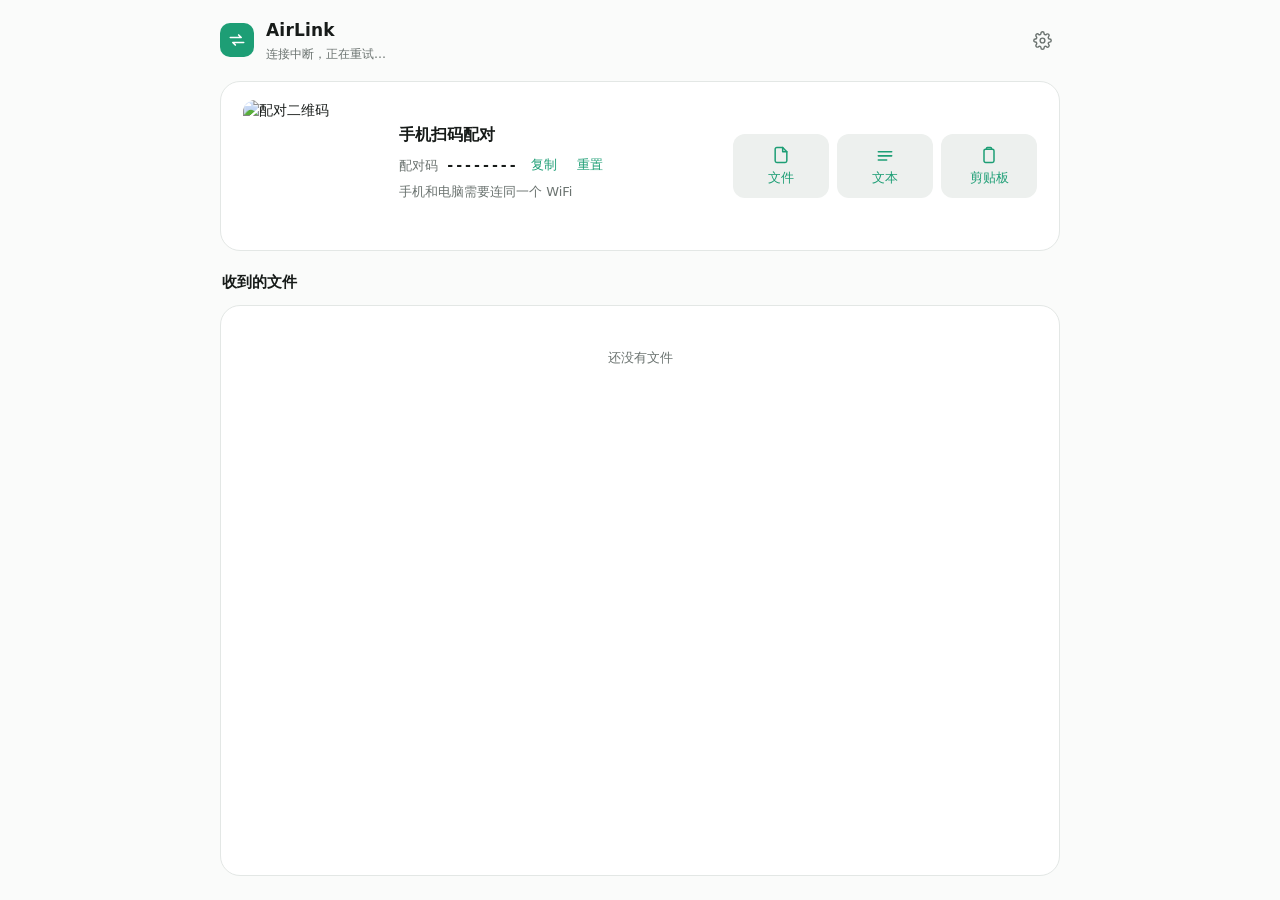
==== commit dd8c5c4b: "style(ui): 三个操作入口移到文字区右侧，同一行垂直居中 按参考图调整：二维码在左、文字在中、按钮在右，三段一行排布。 按钮 96x64，图标在上文字在下。" ====
--- a/server/web/ui.html
+++ b/server/web/ui.html
@@ -99,15 +99,9 @@
     border-radius: var(--radius-lg);
     padding: 18px 22px;
     display: flex;
-    flex-direction: column;
-    gap: 14px;
+    align-items: center;
+    gap: 24px;
     margin-bottom: 20px;
-  }
-
-  .pair-top {
-    display: flex;
-    align-items: center;
-    gap: 22px;
   }
 
   .qr {
@@ -181,21 +175,23 @@
   .tiles {
     display: flex;
     gap: 8px;
+    flex-shrink: 0;
   }
 
   .tile {
-    flex: 1;
-    height: 60px;
+    width: 96px;
+    height: 64px;
     border: none;
     border-radius: var(--radius-sm);
     background: var(--tile);
     cursor: pointer;
     display: flex;
+    flex-direction: column;
     align-items: center;
     justify-content: center;
-    gap: 8px;
+    gap: 5px;
     font-family: inherit;
-    font-size: 13.5px;
+    font-size: 12.5px;
     color: var(--accent);
     transition: background .14s, transform .08s;
   }
@@ -499,17 +495,15 @@
   </header>
 
   <section class="pair">
-    <div class="pair-top">
-      <img class="qr" id="qr" alt="配对二维码">
-      <div class="pair-info">
-        <h2>手机扫码配对</h2>
-        <div class="pair-row">
-          配对码 <span class="token" id="token">--------</span>
-          <button class="link-btn" id="btn-copy-token">复制</button>
-          <button class="link-btn" id="btn-rotate">重置</button>
-        </div>
-        <div class="pair-row" id="pair-hint">手机和电脑需要连同一个 WiFi</div>
+    <img class="qr" id="qr" alt="配对二维码">
+    <div class="pair-info">
+      <h2>手机扫码配对</h2>
+      <div class="pair-row">
+        配对码 <span class="token" id="token">--------</span>
+        <button class="link-btn" id="btn-copy-token">复制</button>
+        <button class="link-btn" id="btn-rotate">重置</button>
       </div>
+      <div class="pair-row" id="pair-hint">手机和电脑需要连同一个 WiFi</div>
     </div>
     <div class="tiles">
         <button class="tile" id="tile-file">
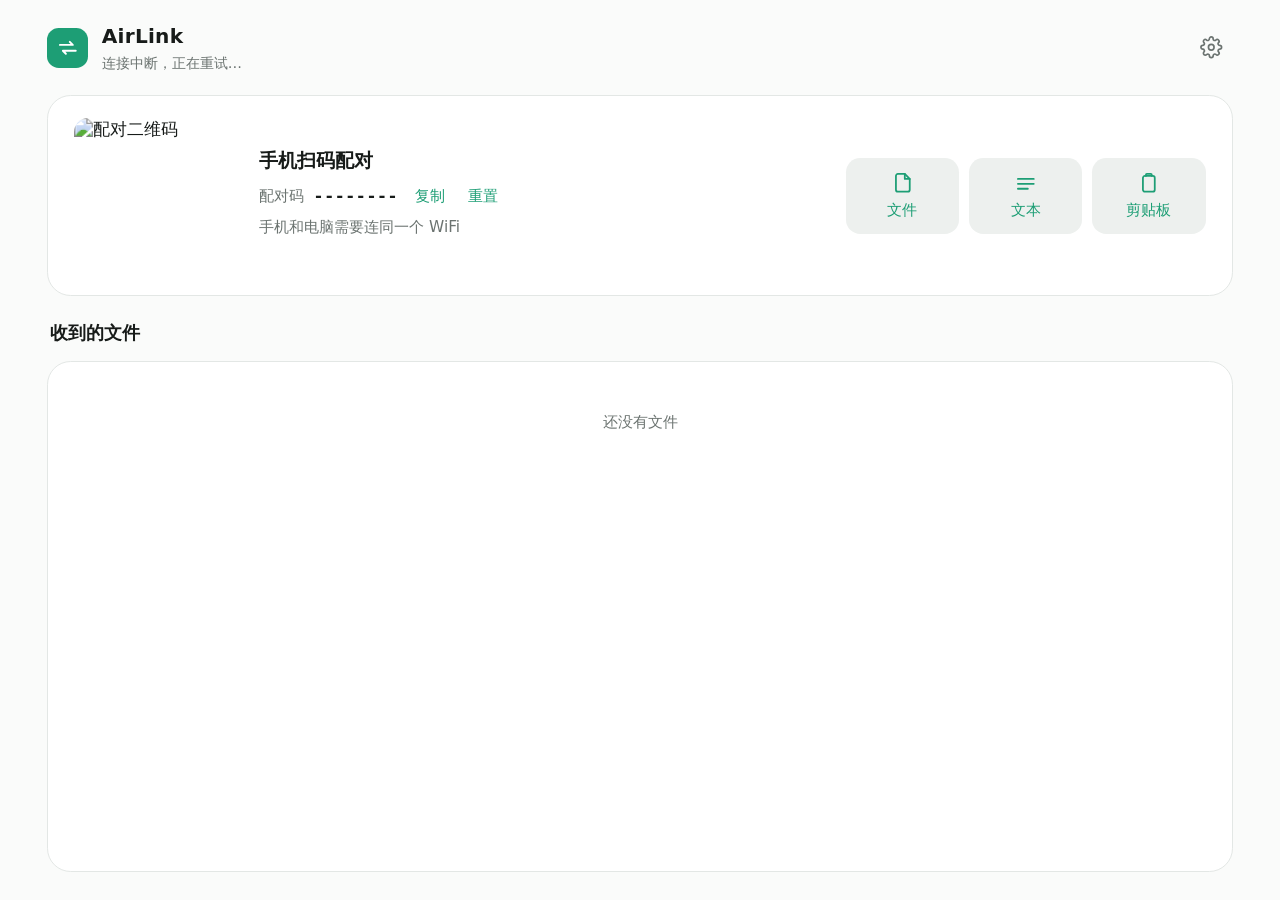
==== commit d6b8a74c: "feat(ui): 窗口自适应等比缩放 最大化后如果只把布局拉宽，卡片会被拉扁、字还是那么小。 改成按 min(宽/920, 高/760) 整体缩放（上限 2 倍）：  - 文字、按钮、圆角、间距一起" ====
--- a/server/web/ui.html
+++ b/server/web/ui.html
@@ -38,9 +38,13 @@
     max-width: 880px;
     margin: 0 auto;
     padding: 18px 20px 24px;
-    min-height: 100vh;
     display: flex;
     flex-direction: column;
+  }
+
+  /* 缩放后视口变"窄"了，max-width 要跟着放大，否则内容还是原来那么宽 */
+  .app.zoomed {
+    max-width: none;
   }
 
   /* ---------- 顶部 ---------- */
@@ -996,6 +1000,41 @@
   if (e.dataTransfer?.files?.length) uploadFiles([...e.dataTransfer.files]);
 });
 
+// ---------- 自适应缩放 ----------
+// 窗口最大化后如果只是把布局拉宽，卡片会被拉得很扁、字还是那么小。
+// 这里整体等比缩放，看起来才是"同一块界面变大了"。
+const BASE_W = 920;
+const BASE_H = 760;
+
+function fitScale() {
+  const w = window.innerWidth;
+  const h = window.innerHeight;
+  const raw = Math.min(w / BASE_W, h / BASE_H);
+  // 太小看不清，太大在 4K 屏上会夸张
+  const scale = Math.min(2.0, Math.max(0.85, raw));
+
+  document.documentElement.style.zoom = scale;
+
+  const app = document.querySelector(".app");
+  if (!app) return;
+
+  // zoom 之后 100vh 会被一起放大，导致内容超出视口出现滚动条，
+  // 所以按缩放后的实际尺寸反算高度。
+  app.style.minHeight = (h / scale) + "px";
+
+  if (scale > 1.02) {
+    // 放大后按缩放后的宽度铺满，去掉固定上限
+    app.classList.add("zoomed");
+    app.style.maxWidth = (w / scale - 40) + "px";
+  } else {
+    app.classList.remove("zoomed");
+    app.style.maxWidth = "";
+  }
+}
+
+window.addEventListener("resize", fitScale);
+fitScale();
+
 refresh();
 setInterval(refresh, 2000);
 
